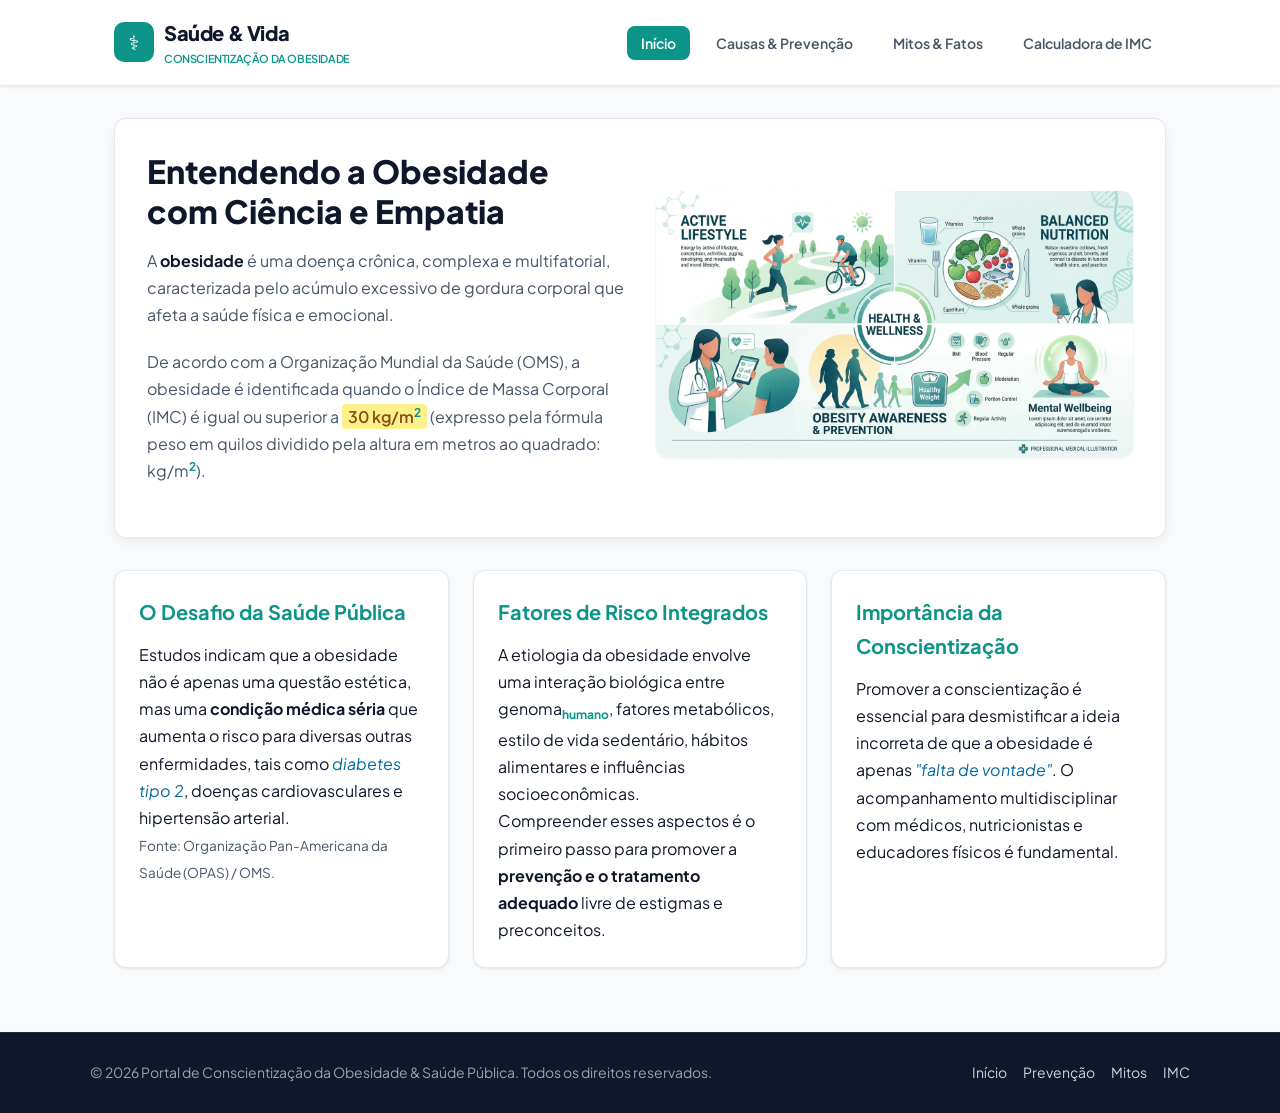
==== index.html @ f258b7bf "feat: implementar portal de conscientizacao sobre obesidade e saude com 4 paginas html e css externo" ====
<!DOCTYPE html>
<html lang="pt-BR">
<head>
  <meta charset="UTF-8">
  <meta name="viewport" content="width=device-width, initial-scale=1.0">
  <title>Portal Saúde & Conscientização da Obesidade - Início</title>

  <!-- Tipografia Externa Google Fonts -->
  <link rel="preconnect" href="https://fonts.googleapis.com">
  <link rel="preconnect" href="https://fonts.gstatic.com" crossorigin>
  <link href="https://fonts.googleapis.com/css2?family=Plus+Jakarta+Sans:wght@400;500;600;700;800&display=swap" rel="stylesheet">

  <!-- CSS External -->
  <link rel="stylesheet" href="css/style.css">
</head>
<body>

  <!-- Header da Página com Logo e Navegação -->
  <header>
    <div class="header-container">
      <a href="index.html" class="logo-area">
        <div class="logo-badge">⚕️</div>
        <div class="logo-text">
          Saúde & Vida
          <small>Conscientização da Obesidade</small>
        </div>
      </a>

      <!-- Menu de Navegação Global (Navegável entre as 4 páginas) -->
      <nav>
        <ul>
          <li><a href="index.html" class="active">Início</a></li>
          <li><a href="causas-prevencao.html">Causas & Prevenção</a></li>
          <li><a href="mitos-fatos.html">Mitos & Fatos</a></li>
          <li><a href="calculadora-imc.html">Calculadora de IMC</a></li>
        </ul>
      </nav>
    </div>
  </header>

  <!-- Conteúdo Principal -->
  <main>
    <!-- Banner de Destaque -->
    <section class="hero-banner">
      <div class="hero-content">
        <h1>Entendendo a Obesidade com Ciência e Empatia</h1>
        <p>
          A <strong>obesidade</strong> é uma doença crônica, complexa e multifatorial, caracterizada pelo acúmulo excessivo de gordura corporal que afeta a saúde física e emocional.
        </p>
        <p>
          De acordo com a Organização Mundial da Saúde (OMS), a obesidade é identificada quando o Índice de Massa Corporal (IMC) é igual ou superior a <mark>30 kg/m<sup>2</sup></mark> (expresso pela fórmula peso em quilos dividido pela altura em metros ao quadrado: kg/m<sup>2</sup>).
        </p>
      </div>
      <div>
        <img src="img/hero.jpg" alt="Ilustração médica sobre estilo de vida ativo, saúde e prevenção da obesidade" class="page-image">
      </div>
    </section>

    <!-- Cards Informativos -->
    <section class="content-grid">
      <article class="card">
        <h2>O Desafio da Saúde Pública</h2>
        <p>
          Estudos indicam que a obesidade não é apenas uma questão estética, mas uma <b>condição médica séria</b> que aumenta o risco para diversas outras enfermidades, tais como <em>diabetes tipo 2</em>, doenças cardiovasculares e hipertensão arterial.
        </p>
        <p>
          <small>Fonte: Organização Pan-Americana da Saúde (OPAS) / OMS.</small>
        </p>
      </article>

      <article class="card">
        <h2>Fatores de Risco Integrados</h2>
        <p>
          A etiologia da obesidade envolve uma interação biológica entre genoma<sub>humano</sub>, fatores metabólicos, estilo de vida sedentário, hábitos alimentares e influências socioeconômicas.
        </p>
        <p>
          Compreender esses aspectos é o primeiro passo para promover a <strong>prevenção e o tratamento adequado</strong> livre de estigmas e preconceitos.
        </p>
      </article>

      <article class="card">
        <h2>Importância da Conscientização</h2>
        <p>
          Promover a conscientização é essencial para desmistificar a ideia incorreta de que a obesidade é apenas <i>"falta de vontade"</i>. O acompanhamento multidisciplinar com médicos, nutricionistas e educadores físicos é fundamental.
        </p>
      </article>
    </section>
  </main>

  <!-- Rodapé -->
  <footer>
    <div class="footer-container">
      <p>&copy; 2026 Portal de Conscientização da Obesidade & Saúde Pública. Todos os direitos reservados.</p>
      <div class="footer-links">
        <a href="index.html">Início</a>
        <a href="causas-prevencao.html">Prevenção</a>
        <a href="mitos-fatos.html">Mitos</a>
        <a href="calculadora-imc.html">IMC</a>
      </div>
    </div>
  </footer>

</body>
</html>
---- css/style.css ----
/* ==========================================================================
   Estilos Globais e Variáveis - Portal Saúde & Obesidade
   ========================================================================== */
:root {
  --primary-color: #0d9488;
  --primary-hover: #0f766e;
  --secondary-color: #0284c7;
  --bg-body: #f8fafc;
  --bg-card: #ffffff;
  --text-dark: #0f172a;
  --text-muted: #475569;
  --border-color: #cbd5e1;
  --border-light: #e2e8f0;
  --shadow-sm: 0 1px 3px rgba(0,0,0,0.08);
  --shadow-md: 0 4px 12px rgba(0,0,0,0.06);
  --shadow-lg: 0 12px 24px rgba(0,0,0,0.08);
  --radius-main: 12px;
  --radius-sm: 8px;
  --font-family: 'Plus Jakarta Sans', system-ui, -apple-system, sans-serif;
}

* {
  box-sizing: border-box;
  margin: 0;
  padding: 0;
}

body {
  font-family: var(--font-family);
  background-color: var(--bg-body);
  color: var(--text-dark);
  line-height: 1.7;
  display: flex;
  flex-direction: column;
  min-height: 100vh;
  -webkit-font-smoothing: antialiased;
}

/* ==========================================================================
   Header e Navegação (Requisito: header, nav adequados em todas as páginas)
   ========================================================================== */
header {
  background-color: #ffffff;
  border-bottom: 1px solid var(--border-light);
  box-shadow: var(--shadow-sm);
  position: sticky;
  top: 0;
  z-index: 100;
}

.header-container {
  max-width: 1100px;
  margin: 0 auto;
  padding: 16px 24px;
  display: flex;
  align-items: center;
  justify-content: space-between;
  flex-wrap: wrap;
  gap: 16px;
}

.logo-area {
  display: flex;
  align-items: center;
  gap: 10px;
  text-decoration: none;
  color: var(--text-dark);
}

.logo-badge {
  background: var(--primary-color);
  color: #ffffff;
  width: 40px;
  height: 40px;
  border-radius: 10px;
  display: flex;
  align-items: center;
  justify-content: center;
  font-size: 20px;
  font-weight: 800;
}

.logo-text {
  font-size: 20px;
  font-weight: 800;
  letter-spacing: -0.02em;
}

.logo-text small {
  display: block;
  font-size: 11px;
  color: var(--primary-color);
  font-weight: 600;
  text-transform: uppercase;
}

/* Nav Menu */
nav ul {
  display: flex;
  list-style: none;
  gap: 12px;
  flex-wrap: wrap;
}

nav a {
  text-decoration: none;
  color: var(--text-muted);
  font-weight: 600;
  font-size: 14px;
  padding: 8px 14px;
  border-radius: var(--radius-sm);
  transition: all 0.2s ease;
}

nav a:hover {
  color: var(--primary-color);
  background-color: rgba(13, 148, 136, 0.08);
}

nav a.active {
  color: #ffffff;
  background-color: var(--primary-color);
}

/* ==========================================================================
   Conteúdo Principal (Main)
   ========================================================================== */
main {
  flex: 1;
  max-width: 1100px;
  width: 100%;
  margin: 32px auto;
  padding: 0 24px;
}

.hero-banner {
  background-color: var(--bg-card);
  border: 1px solid var(--border-light);
  border-radius: var(--radius-main);
  padding: 32px;
  margin-bottom: 32px;
  box-shadow: var(--shadow-md);
  display: grid;
  grid-template-columns: 1fr 1fr;
  gap: 32px;
  align-items: center;
}

@media (max-width: 768px) {
  .hero-banner {
    grid-template-columns: 1fr;
  }
}

.hero-content h1 {
  font-size: 32px;
  font-weight: 800;
  color: var(--text-dark);
  margin-bottom: 16px;
  line-height: 1.25;
}

.hero-content p {
  color: var(--text-muted);
  font-size: 16px;
  margin-bottom: 20px;
}

.page-image {
  width: 100%;
  height: auto;
  border-radius: var(--radius-main);
  box-shadow: var(--shadow-sm);
  object-fit: cover;
}

/* Grid de Seções / Cards */
.content-grid {
  display: grid;
  grid-template-columns: repeat(auto-fit, minmax(300px, 1fr));
  gap: 24px;
  margin-bottom: 32px;
}

.card {
  background-color: var(--bg-card);
  border: 1px solid var(--border-light);
  border-radius: var(--radius-main);
  padding: 24px;
  box-shadow: var(--shadow-sm);
  transition: transform 0.2s, box-shadow 0.2s;
}

.card:hover {
  transform: translateY(-3px);
  box-shadow: var(--shadow-md);
}

.card h2 {
  font-size: 20px;
  font-weight: 700;
  color: var(--primary-color);
  margin-bottom: 12px;
}

/* ==========================================================================
   Estilização das Tags de Formatação Exigidas
   ========================================================================== */
mark {
  background-color: #fef08a;
  color: #854d0e;
  padding: 2px 6px;
  border-radius: 4px;
  font-weight: 600;
}

strong, b {
  font-weight: 700;
  color: var(--text-dark);
}

em, i {
  font-style: italic;
  color: #0369a1;
}

del {
  text-decoration: line-through;
  color: #94a3b8;
  background-color: #fecdd3;
  padding: 0 4px;
  border-radius: 3px;
}

ins {
  text-decoration: underline;
  background-color: #d1fae5;
  color: #065f46;
  padding: 0 4px;
  border-radius: 3px;
}

sub {
  vertical-align: sub;
  font-size: 0.75em;
  color: var(--primary-color);
  font-weight: 700;
}

sup {
  vertical-align: super;
  font-size: 0.75em;
  color: var(--primary-color);
  font-weight: 700;
}

small {
  font-size: 0.85em;
  color: var(--text-muted);
}

/* ==========================================================================
   Tabelas e Formulários
   ========================================================================== */
.table-wrapper {
  overflow-x: auto;
  margin: 20px 0;
}

table {
  width: 100%;
  border-collapse: collapse;
  background-color: var(--bg-card);
  border-radius: var(--radius-main);
  overflow: hidden;
  box-shadow: var(--shadow-sm);
}

th, td {
  padding: 14px 18px;
  text-align: left;
  border-bottom: 1px solid var(--border-light);
  font-size: 14px;
}

th {
  background-color: #f1f5f9;
  font-weight: 700;
  color: var(--text-dark);
}

tr:hover {
  background-color: #f8fafc;
}

form {
  background-color: var(--bg-card);
  border: 1px solid var(--border-light);
  padding: 24px;
  border-radius: var(--radius-main);
  box-shadow: var(--shadow-sm);
  display: flex;
  flex-direction: column;
  gap: 16px;
}

.form-group {
  display: flex;
  flex-direction: column;
  gap: 6px;
}

label {
  font-weight: 600;
  font-size: 14px;
}

input, select, textarea {
  padding: 10px 14px;
  border: 1px solid var(--border-color);
  border-radius: var(--radius-sm);
  font-family: inherit;
  font-size: 14px;
}

input:focus, select:focus, textarea:focus {
  outline: 2px solid var(--primary-color);
  border-color: transparent;
}

button {
  background-color: var(--primary-color);
  color: #ffffff;
  padding: 12px 20px;
  border: none;
  border-radius: var(--radius-sm);
  font-weight: 700;
  font-size: 14px;
  cursor: pointer;
  transition: background-color 0.2s;
  align-self: flex-start;
}

button:hover {
  background-color: var(--primary-hover);
}

/* ==========================================================================
   Rodapé (Footer)
   ========================================================================== */
footer {
  background-color: #0f172a;
  color: #94a3b8;
  padding: 28px 24px;
  margin-top: auto;
  border-top: 1px solid #1e293b;
  font-size: 14px;
}

.footer-container {
  max-width: 1100px;
  margin: 0 auto;
  display: flex;
  justify-content: space-between;
  align-items: center;
  flex-wrap: wrap;
  gap: 16px;
}

.footer-container p {
  margin: 0;
}

.footer-links {
  display: flex;
  gap: 16px;
}

.footer-links a {
  color: #cbd5e1;
  text-decoration: none;
  transition: color 0.15s;
}

.footer-links a:hover {
  color: #38bdf8;
}
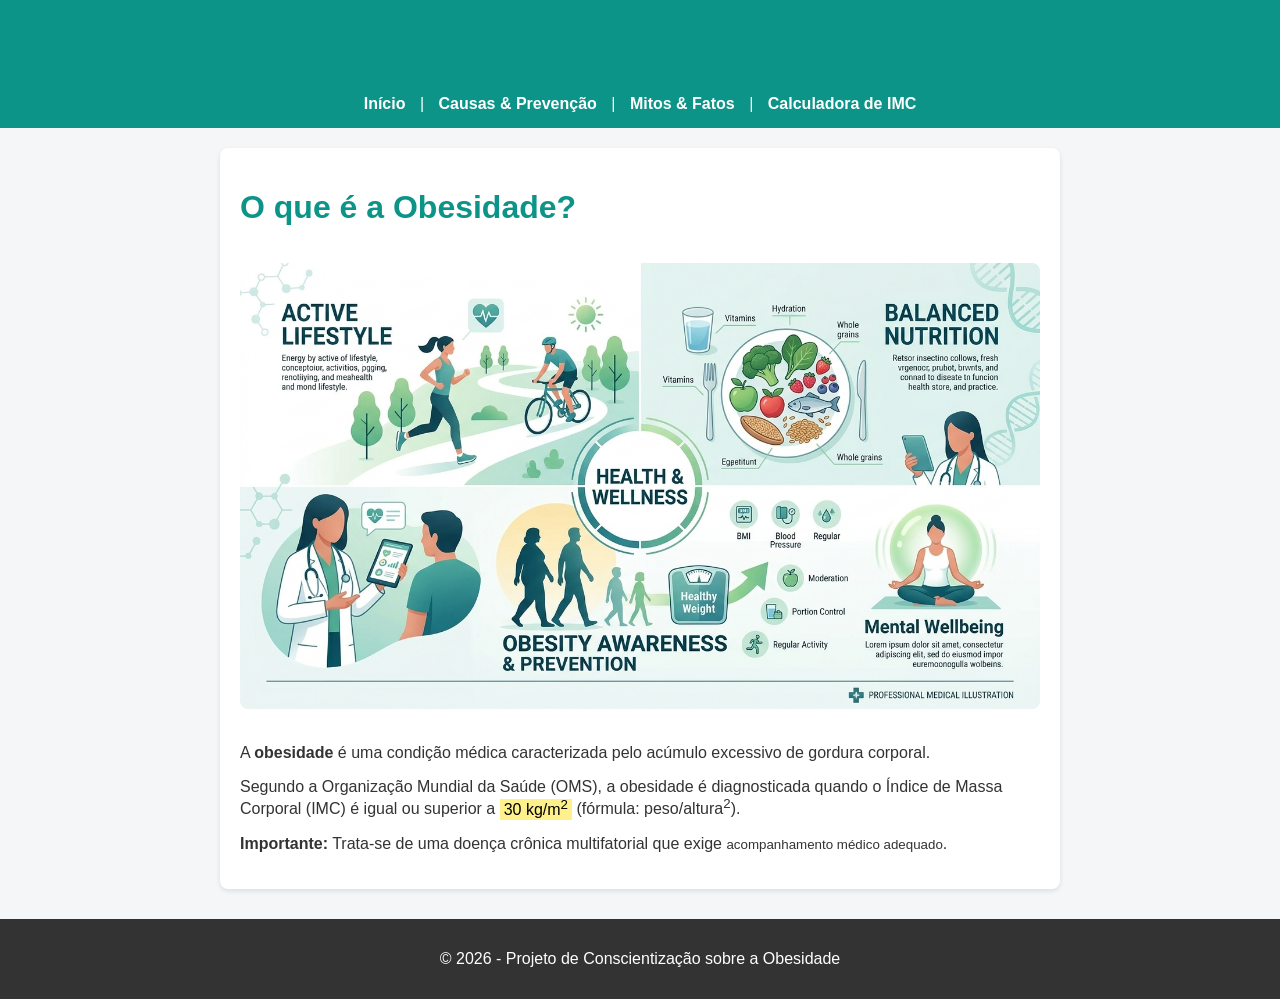
==== commit 26605725: "refactor: simplificar paginas html e css para entrega da tarefa" ====
--- a/index.html
+++ b/index.html
@@ -2,102 +2,41 @@
 <html lang="pt-BR">
 <head>
   <meta charset="UTF-8">
-  <meta name="viewport" content="width=device-width, initial-scale=1.0">
-  <title>Portal Saúde & Conscientização da Obesidade - Início</title>
-
-  <!-- Tipografia Externa Google Fonts -->
-  <link rel="preconnect" href="https://fonts.googleapis.com">
-  <link rel="preconnect" href="https://fonts.gstatic.com" crossorigin>
-  <link href="https://fonts.googleapis.com/css2?family=Plus+Jakarta+Sans:wght@400;500;600;700;800&display=swap" rel="stylesheet">
-
-  <!-- CSS External -->
+  <title>Página Pessoal - Conscientização sobre a Obesidade</title>
   <link rel="stylesheet" href="css/style.css">
 </head>
 <body>
 
-  <!-- Header da Página com Logo e Navegação -->
   <header>
-    <div class="header-container">
-      <a href="index.html" class="logo-area">
-        <div class="logo-badge">⚕️</div>
-        <div class="logo-text">
-          Saúde & Vida
-          <small>Conscientização da Obesidade</small>
-        </div>
-      </a>
-
-      <!-- Menu de Navegação Global (Navegável entre as 4 páginas) -->
-      <nav>
-        <ul>
-          <li><a href="index.html" class="active">Início</a></li>
-          <li><a href="causas-prevencao.html">Causas & Prevenção</a></li>
-          <li><a href="mitos-fatos.html">Mitos & Fatos</a></li>
-          <li><a href="calculadora-imc.html">Calculadora de IMC</a></li>
-        </ul>
-      </nav>
-    </div>
+    <h1>Saúde & Conscientização</h1>
+    <nav>
+      <a href="index.html">Início</a> |
+      <a href="causas-prevencao.html">Causas & Prevenção</a> |
+      <a href="mitos-fatos.html">Mitos & Fatos</a> |
+      <a href="calculadora-imc.html">Calculadora de IMC</a>
+    </nav>
   </header>
 
-  <!-- Conteúdo Principal -->
   <main>
-    <!-- Banner de Destaque -->
-    <section class="hero-banner">
-      <div class="hero-content">
-        <h1>Entendendo a Obesidade com Ciência e Empatia</h1>
-        <p>
-          A <strong>obesidade</strong> é uma doença crônica, complexa e multifatorial, caracterizada pelo acúmulo excessivo de gordura corporal que afeta a saúde física e emocional.
-        </p>
-        <p>
-          De acordo com a Organização Mundial da Saúde (OMS), a obesidade é identificada quando o Índice de Massa Corporal (IMC) é igual ou superior a <mark>30 kg/m<sup>2</sup></mark> (expresso pela fórmula peso em quilos dividido pela altura em metros ao quadrado: kg/m<sup>2</sup>).
-        </p>
-      </div>
-      <div>
-        <img src="img/hero.jpg" alt="Ilustração médica sobre estilo de vida ativo, saúde e prevenção da obesidade" class="page-image">
-      </div>
-    </section>
+    <h1>O que é a Obesidade?</h1>
+    
+    <img src="img/hero.jpg" alt="Estilo de vida saudável e saúde">
 
-    <!-- Cards Informativos -->
-    <section class="content-grid">
-      <article class="card">
-        <h2>O Desafio da Saúde Pública</h2>
-        <p>
-          Estudos indicam que a obesidade não é apenas uma questão estética, mas uma <b>condição médica séria</b> que aumenta o risco para diversas outras enfermidades, tais como <em>diabetes tipo 2</em>, doenças cardiovasculares e hipertensão arterial.
-        </p>
-        <p>
-          <small>Fonte: Organização Pan-Americana da Saúde (OPAS) / OMS.</small>
-        </p>
-      </article>
+    <p>
+      A <strong>obesidade</strong> é uma condição médica caracterizada pelo acúmulo excessivo de gordura corporal.
+    </p>
 
-      <article class="card">
-        <h2>Fatores de Risco Integrados</h2>
-        <p>
-          A etiologia da obesidade envolve uma interação biológica entre genoma<sub>humano</sub>, fatores metabólicos, estilo de vida sedentário, hábitos alimentares e influências socioeconômicas.
-        </p>
-        <p>
-          Compreender esses aspectos é o primeiro passo para promover a <strong>prevenção e o tratamento adequado</strong> livre de estigmas e preconceitos.
-        </p>
-      </article>
+    <p>
+      Segundo a Organização Mundial da Saúde (OMS), a obesidade é diagnosticada quando o Índice de Massa Corporal (IMC) é igual ou superior a <mark>30 kg/m<sup>2</sup></mark> (fórmula: peso/altura<sup>2</sup>).
+    </p>
 
-      <article class="card">
-        <h2>Importância da Conscientização</h2>
-        <p>
-          Promover a conscientização é essencial para desmistificar a ideia incorreta de que a obesidade é apenas <i>"falta de vontade"</i>. O acompanhamento multidisciplinar com médicos, nutricionistas e educadores físicos é fundamental.
-        </p>
-      </article>
-    </section>
+    <p>
+      <b>Importante:</b> Trata-se de uma doença crônica multifatorial que exige <small>acompanhamento médico adequado</small>.
+    </p>
   </main>
 
-  <!-- Rodapé -->
   <footer>
-    <div class="footer-container">
-      <p>&copy; 2026 Portal de Conscientização da Obesidade & Saúde Pública. Todos os direitos reservados.</p>
-      <div class="footer-links">
-        <a href="index.html">Início</a>
-        <a href="causas-prevencao.html">Prevenção</a>
-        <a href="mitos-fatos.html">Mitos</a>
-        <a href="calculadora-imc.html">IMC</a>
-      </div>
-    </div>
+    <p>&copy; 2026 - Projeto de Conscientização sobre a Obesidade</p>
   </footer>
 
 </body>
--- a/css/style.css
+++ b/css/style.css
@@ -1,387 +1,71 @@
-/* ==========================================================================
-   Estilos Globais e Variáveis - Portal Saúde & Obesidade
-   ========================================================================== */
-:root {
-  --primary-color: #0d9488;
-  --primary-hover: #0f766e;
-  --secondary-color: #0284c7;
-  --bg-body: #f8fafc;
-  --bg-card: #ffffff;
-  --text-dark: #0f172a;
-  --text-muted: #475569;
-  --border-color: #cbd5e1;
-  --border-light: #e2e8f0;
-  --shadow-sm: 0 1px 3px rgba(0,0,0,0.08);
-  --shadow-md: 0 4px 12px rgba(0,0,0,0.06);
-  --shadow-lg: 0 12px 24px rgba(0,0,0,0.08);
-  --radius-main: 12px;
-  --radius-sm: 8px;
-  --font-family: 'Plus Jakarta Sans', system-ui, -apple-system, sans-serif;
+/* Estilo CSS Externo Simples */
+body {
+  font-family: Arial, sans-serif;
+  margin: 0;
+  padding: 0;
+  background-color: #f4f6f8;
+  color: #333;
 }
 
-* {
-  box-sizing: border-box;
-  margin: 0;
-  padding: 0;
+header {
+  background-color: #0d9488;
+  color: white;
+  padding: 15px 20px;
+  text-align: center;
 }
 
-body {
-  font-family: var(--font-family);
-  background-color: var(--bg-body);
-  color: var(--text-dark);
-  line-height: 1.7;
-  display: flex;
-  flex-direction: column;
-  min-height: 100vh;
-  -webkit-font-smoothing: antialiased;
-}
-
-/* ==========================================================================
-   Header e Navegação (Requisito: header, nav adequados em todas as páginas)
-   ========================================================================== */
-header {
-  background-color: #ffffff;
-  border-bottom: 1px solid var(--border-light);
-  box-shadow: var(--shadow-sm);
-  position: sticky;
-  top: 0;
-  z-index: 100;
-}
-
-.header-container {
-  max-width: 1100px;
-  margin: 0 auto;
-  padding: 16px 24px;
-  display: flex;
-  align-items: center;
-  justify-content: space-between;
-  flex-wrap: wrap;
-  gap: 16px;
-}
-
-.logo-area {
-  display: flex;
-  align-items: center;
-  gap: 10px;
-  text-decoration: none;
-  color: var(--text-dark);
-}
-
-.logo-badge {
-  background: var(--primary-color);
-  color: #ffffff;
-  width: 40px;
-  height: 40px;
-  border-radius: 10px;
-  display: flex;
-  align-items: center;
-  justify-content: center;
-  font-size: 20px;
-  font-weight: 800;
-}
-
-.logo-text {
-  font-size: 20px;
-  font-weight: 800;
-  letter-spacing: -0.02em;
-}
-
-.logo-text small {
-  display: block;
-  font-size: 11px;
-  color: var(--primary-color);
-  font-weight: 600;
-  text-transform: uppercase;
-}
-
-/* Nav Menu */
-nav ul {
-  display: flex;
-  list-style: none;
-  gap: 12px;
-  flex-wrap: wrap;
+nav {
+  margin-top: 10px;
 }
 
 nav a {
+  color: white;
   text-decoration: none;
-  color: var(--text-muted);
-  font-weight: 600;
-  font-size: 14px;
-  padding: 8px 14px;
-  border-radius: var(--radius-sm);
-  transition: all 0.2s ease;
+  margin: 0 10px;
+  font-weight: bold;
 }
 
 nav a:hover {
-  color: var(--primary-color);
-  background-color: rgba(13, 148, 136, 0.08);
+  text-decoration: underline;
 }
 
-nav a.active {
-  color: #ffffff;
-  background-color: var(--primary-color);
+main {
+  max-width: 800px;
+  margin: 20px auto;
+  background: white;
+  padding: 20px;
+  border-radius: 8px;
+  box-shadow: 0 2px 5px rgba(0,0,0,0.1);
 }
 
-/* ==========================================================================
-   Conteúdo Principal (Main)
-   ========================================================================== */
-main {
-  flex: 1;
-  max-width: 1100px;
-  width: 100%;
-  margin: 32px auto;
-  padding: 0 24px;
+h1 {
+  color: #0d9488;
 }
 
-.hero-banner {
-  background-color: var(--bg-card);
-  border: 1px solid var(--border-light);
-  border-radius: var(--radius-main);
-  padding: 32px;
-  margin-bottom: 32px;
-  box-shadow: var(--shadow-md);
-  display: grid;
-  grid-template-columns: 1fr 1fr;
-  gap: 32px;
-  align-items: center;
+img {
+  max-width: 100%;
+  height: auto;
+  border-radius: 8px;
+  margin: 15px 0;
 }
 
-@media (max-width: 768px) {
-  .hero-banner {
-    grid-template-columns: 1fr;
-  }
-}
-
-.hero-content h1 {
-  font-size: 32px;
-  font-weight: 800;
-  color: var(--text-dark);
-  margin-bottom: 16px;
-  line-height: 1.25;
-}
-
-.hero-content p {
-  color: var(--text-muted);
-  font-size: 16px;
-  margin-bottom: 20px;
-}
-
-.page-image {
-  width: 100%;
-  height: auto;
-  border-radius: var(--radius-main);
-  box-shadow: var(--shadow-sm);
-  object-fit: cover;
-}
-
-/* Grid de Seções / Cards */
-.content-grid {
-  display: grid;
-  grid-template-columns: repeat(auto-fit, minmax(300px, 1fr));
-  gap: 24px;
-  margin-bottom: 32px;
-}
-
-.card {
-  background-color: var(--bg-card);
-  border: 1px solid var(--border-light);
-  border-radius: var(--radius-main);
-  padding: 24px;
-  box-shadow: var(--shadow-sm);
-  transition: transform 0.2s, box-shadow 0.2s;
-}
-
-.card:hover {
-  transform: translateY(-3px);
-  box-shadow: var(--shadow-md);
-}
-
-.card h2 {
-  font-size: 20px;
-  font-weight: 700;
-  color: var(--primary-color);
-  margin-bottom: 12px;
-}
-
-/* ==========================================================================
-   Estilização das Tags de Formatação Exigidas
-   ========================================================================== */
 mark {
   background-color: #fef08a;
-  color: #854d0e;
-  padding: 2px 6px;
-  border-radius: 4px;
-  font-weight: 600;
-}
-
-strong, b {
-  font-weight: 700;
-  color: var(--text-dark);
-}
-
-em, i {
-  font-style: italic;
-  color: #0369a1;
+  padding: 2px 4px;
 }
 
 del {
-  text-decoration: line-through;
-  color: #94a3b8;
-  background-color: #fecdd3;
-  padding: 0 4px;
-  border-radius: 3px;
+  color: #dc2626;
 }
 
 ins {
-  text-decoration: underline;
-  background-color: #d1fae5;
-  color: #065f46;
-  padding: 0 4px;
-  border-radius: 3px;
+  color: #16a34a;
 }
 
-sub {
-  vertical-align: sub;
-  font-size: 0.75em;
-  color: var(--primary-color);
-  font-weight: 700;
+footer {
+  text-align: center;
+  padding: 15px;
+  background-color: #333;
+  color: white;
+  margin-top: 30px;
 }
-
-sup {
-  vertical-align: super;
-  font-size: 0.75em;
-  color: var(--primary-color);
-  font-weight: 700;
-}
-
-small {
-  font-size: 0.85em;
-  color: var(--text-muted);
-}
-
-/* ==========================================================================
-   Tabelas e Formulários
-   ========================================================================== */
-.table-wrapper {
-  overflow-x: auto;
-  margin: 20px 0;
-}
-
-table {
-  width: 100%;
-  border-collapse: collapse;
-  background-color: var(--bg-card);
-  border-radius: var(--radius-main);
-  overflow: hidden;
-  box-shadow: var(--shadow-sm);
-}
-
-th, td {
-  padding: 14px 18px;
-  text-align: left;
-  border-bottom: 1px solid var(--border-light);
-  font-size: 14px;
-}
-
-th {
-  background-color: #f1f5f9;
-  font-weight: 700;
-  color: var(--text-dark);
-}
-
-tr:hover {
-  background-color: #f8fafc;
-}
-
-form {
-  background-color: var(--bg-card);
-  border: 1px solid var(--border-light);
-  padding: 24px;
-  border-radius: var(--radius-main);
-  box-shadow: var(--shadow-sm);
-  display: flex;
-  flex-direction: column;
-  gap: 16px;
-}
-
-.form-group {
-  display: flex;
-  flex-direction: column;
-  gap: 6px;
-}
-
-label {
-  font-weight: 600;
-  font-size: 14px;
-}
-
-input, select, textarea {
-  padding: 10px 14px;
-  border: 1px solid var(--border-color);
-  border-radius: var(--radius-sm);
-  font-family: inherit;
-  font-size: 14px;
-}
-
-input:focus, select:focus, textarea:focus {
-  outline: 2px solid var(--primary-color);
-  border-color: transparent;
-}
-
-button {
-  background-color: var(--primary-color);
-  color: #ffffff;
-  padding: 12px 20px;
-  border: none;
-  border-radius: var(--radius-sm);
-  font-weight: 700;
-  font-size: 14px;
-  cursor: pointer;
-  transition: background-color 0.2s;
-  align-self: flex-start;
-}
-
-button:hover {
-  background-color: var(--primary-hover);
-}
-
-/* ==========================================================================
-   Rodapé (Footer)
-   ========================================================================== */
-footer {
-  background-color: #0f172a;
-  color: #94a3b8;
-  padding: 28px 24px;
-  margin-top: auto;
-  border-top: 1px solid #1e293b;
-  font-size: 14px;
-}
-
-.footer-container {
-  max-width: 1100px;
-  margin: 0 auto;
-  display: flex;
-  justify-content: space-between;
-  align-items: center;
-  flex-wrap: wrap;
-  gap: 16px;
-}
-
-.footer-container p {
-  margin: 0;
-}
-
-.footer-links {
-  display: flex;
-  gap: 16px;
-}
-
-.footer-links a {
-  color: #cbd5e1;
-  text-decoration: none;
-  transition: color 0.15s;
-}
-
-.footer-links a:hover {
-  color: #38bdf8;
-}
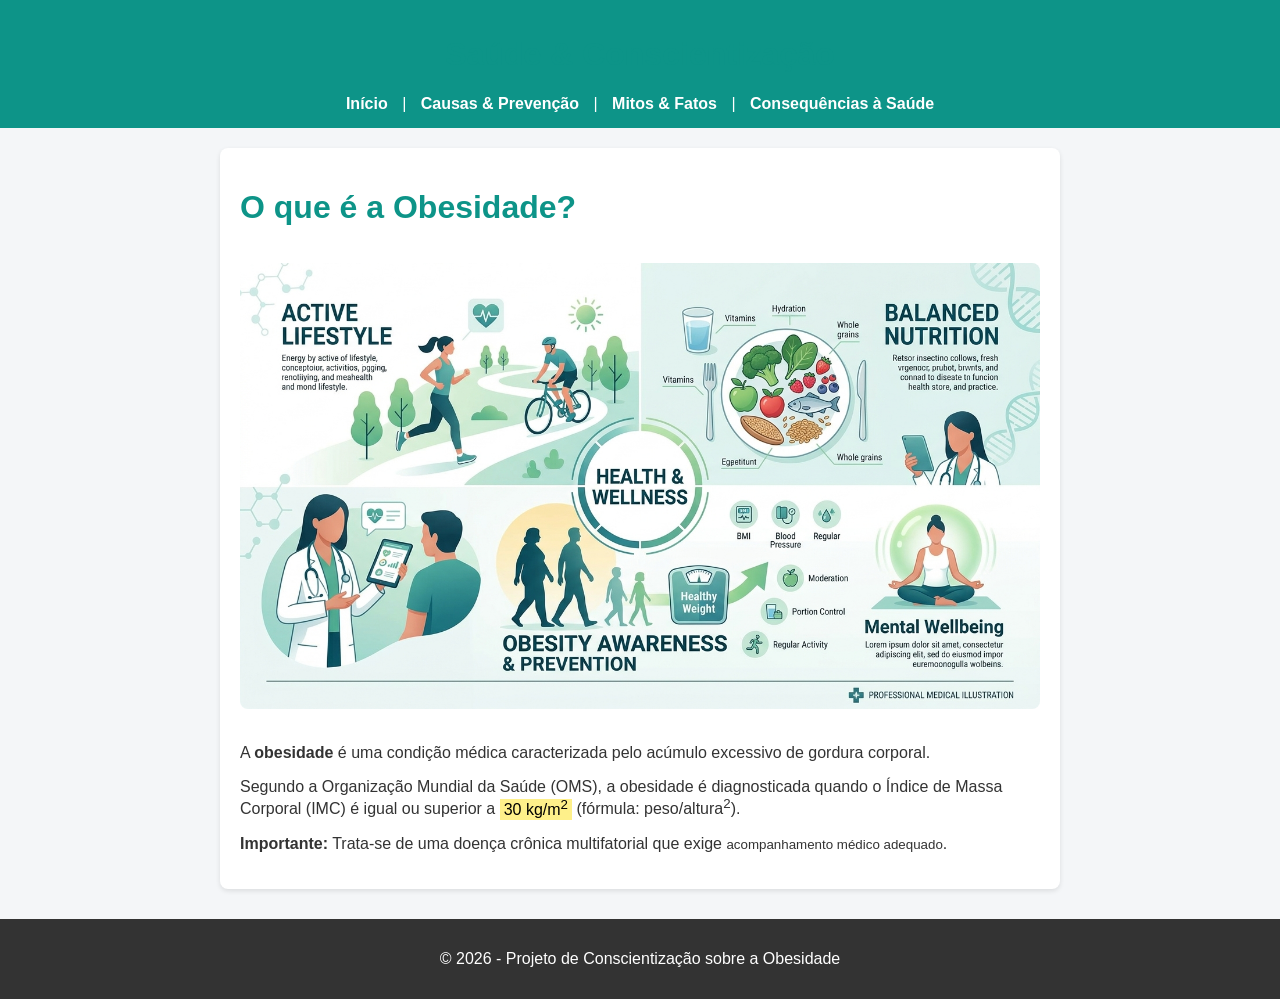
==== commit af1f6134: "feat: substituir pagina da calculadora de IMC pela pagina de consequencias a saude" ====
--- a/index.html
+++ b/index.html
@@ -13,7 +13,7 @@
       <a href="index.html">Início</a> |
       <a href="causas-prevencao.html">Causas & Prevenção</a> |
       <a href="mitos-fatos.html">Mitos & Fatos</a> |
-      <a href="calculadora-imc.html">Calculadora de IMC</a>
+      <a href="consequencias.html">Consequências à Saúde</a>
     </nav>
   </header>
 
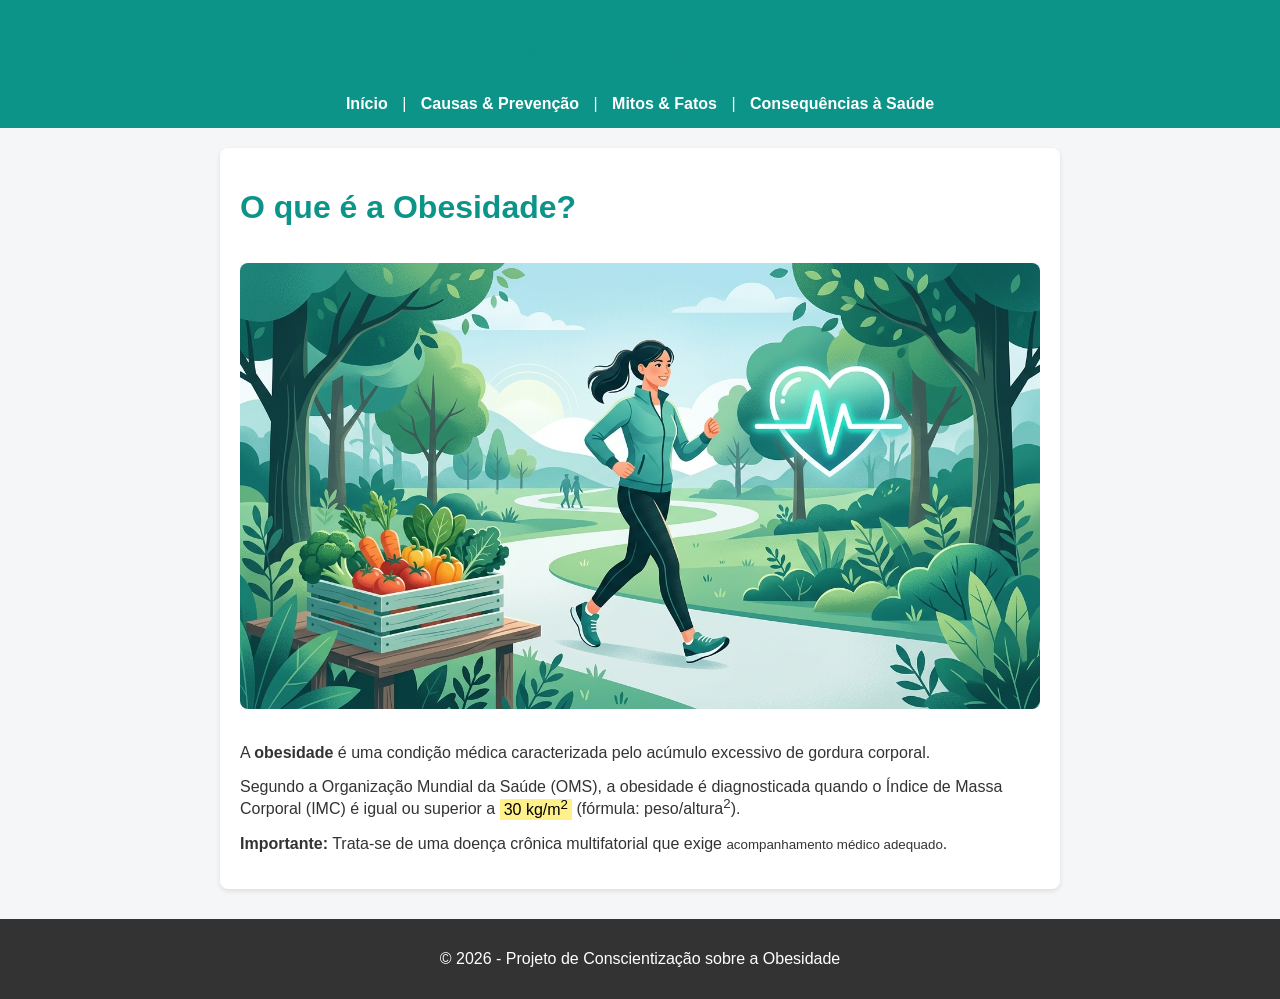
==== commit 1878d41e: "feat: adicionar favicon do logotipo do site nas abas do navegador" ====
--- a/index.html
+++ b/index.html
@@ -3,6 +3,7 @@
 <head>
   <meta charset="UTF-8">
   <title>Página Pessoal - Conscientização sobre a Obesidade</title>
+  <link rel="icon" type="image/svg+xml" href="img/favicon.svg">
   <link rel="stylesheet" href="css/style.css">
 </head>
 <body>
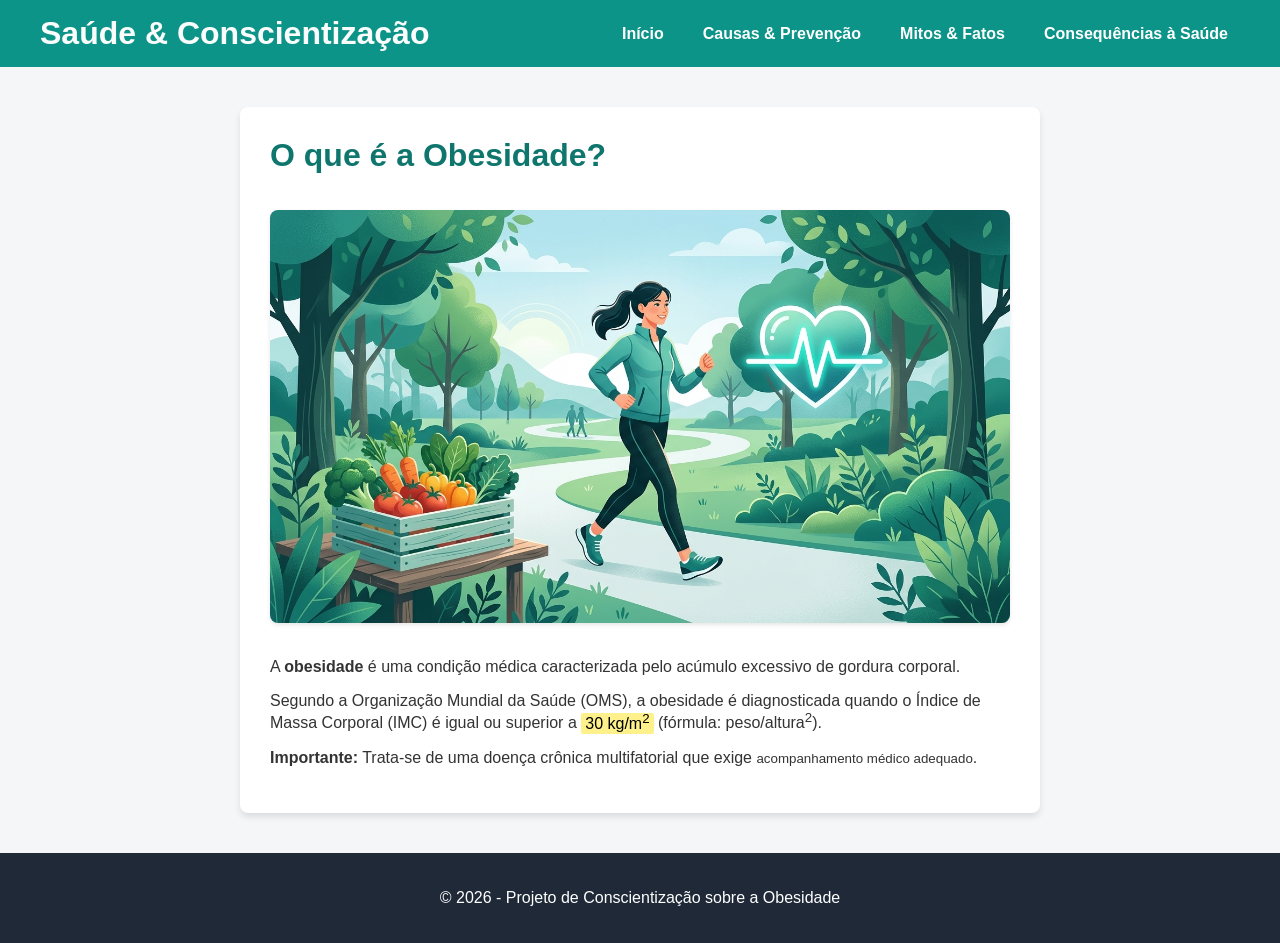
==== commit 67554ebb: "feat: adiciona layouts com Flexbox e Grid (Atividade 03)" ====
--- a/index.html
+++ b/index.html
@@ -11,9 +11,9 @@
   <header>
     <h1>Saúde & Conscientização</h1>
     <nav>
-      <a href="index.html">Início</a> |
-      <a href="causas-prevencao.html">Causas & Prevenção</a> |
-      <a href="mitos-fatos.html">Mitos & Fatos</a> |
+      <a href="index.html">Início</a>
+      <a href="causas-prevencao.html">Causas & Prevenção</a>
+      <a href="mitos-fatos.html">Mitos & Fatos</a>
       <a href="consequencias.html">Consequências à Saúde</a>
     </nav>
   </header>
--- a/css/style.css
+++ b/css/style.css
@@ -1,45 +1,79 @@
-/* Estilo CSS Externo Simples */
+/* Estilo CSS com Flexbox e Grid */
 body {
   font-family: Arial, sans-serif;
   margin: 0;
   padding: 0;
   background-color: #f4f6f8;
   color: #333;
+  /* Grid Layout para a estrutura da página */
+  display: grid;
+  grid-template-rows: auto 1fr auto;
+  min-height: 100vh;
 }
 
 header {
   background-color: #0d9488;
   color: white;
-  padding: 15px 20px;
-  text-align: center;
+  padding: 15px 40px;
+  /* Flexbox Layout para o cabeçalho */
+  display: flex;
+  flex-direction: column;
+  align-items: center;
+  gap: 15px;
+}
+
+@media (min-width: 768px) {
+  header {
+    flex-direction: row;
+    justify-content: space-between;
+  }
+}
+
+header h1 {
+  margin: 0;
+  color: #fbfdfd;
 }
 
 nav {
-  margin-top: 10px;
+  /* Flexbox Layout para a navegação */
+  display: flex;
+  gap: 15px;
+  align-items: center;
+  flex-wrap: wrap;
+  justify-content: center;
 }
 
 nav a {
   color: white;
   text-decoration: none;
-  margin: 0 10px;
   font-weight: bold;
+  padding: 8px 12px;
+  border-radius: 4px;
+  transition: background-color 0.3s;
 }
 
 nav a:hover {
-  text-decoration: underline;
+  background-color: rgba(255, 255, 255, 0.2);
 }
 
 main {
+  width: 100%;
   max-width: 800px;
-  margin: 20px auto;
+  margin: 40px auto;
   background: white;
-  padding: 20px;
+  padding: 30px;
   border-radius: 8px;
-  box-shadow: 0 2px 5px rgba(0,0,0,0.1);
+  box-shadow: 0 4px 6px rgba(0,0,0,0.1);
+  box-sizing: border-box;
 }
 
-h1 {
-  color: #0d9488;
+main h1 {
+  color: #0f766e;
+  margin-top: 0;
+}
+
+main h2 {
+  color: #115e59;
 }
 
 img {
@@ -47,11 +81,13 @@
   height: auto;
   border-radius: 8px;
   margin: 15px 0;
+  box-shadow: 0 2px 4px rgba(0,0,0,0.1);
 }
 
 mark {
   background-color: #fef08a;
   padding: 2px 4px;
+  border-radius: 2px;
 }
 
 del {
@@ -62,10 +98,34 @@
   color: #16a34a;
 }
 
+/* Aplicando Grid em listas de conteúdos se aplicável */
+main ul {
+  display: grid;
+  grid-template-columns: 1fr;
+  gap: 10px;
+  padding-left: 20px;
+}
+
+@media (min-width: 600px) {
+  main ul {
+    grid-template-columns: 1fr 1fr;
+    gap: 20px;
+    padding-left: 0;
+    list-style-position: inside;
+  }
+}
+
+main ul li {
+  background-color: #f8fafc;
+  padding: 10px 15px;
+  border-left: 4px solid #0d9488;
+  border-radius: 4px;
+  list-style-type: none;
+}
+
 footer {
   text-align: center;
-  padding: 15px;
-  background-color: #333;
+  padding: 20px;
+  background-color: #1f2937;
   color: white;
-  margin-top: 30px;
 }
